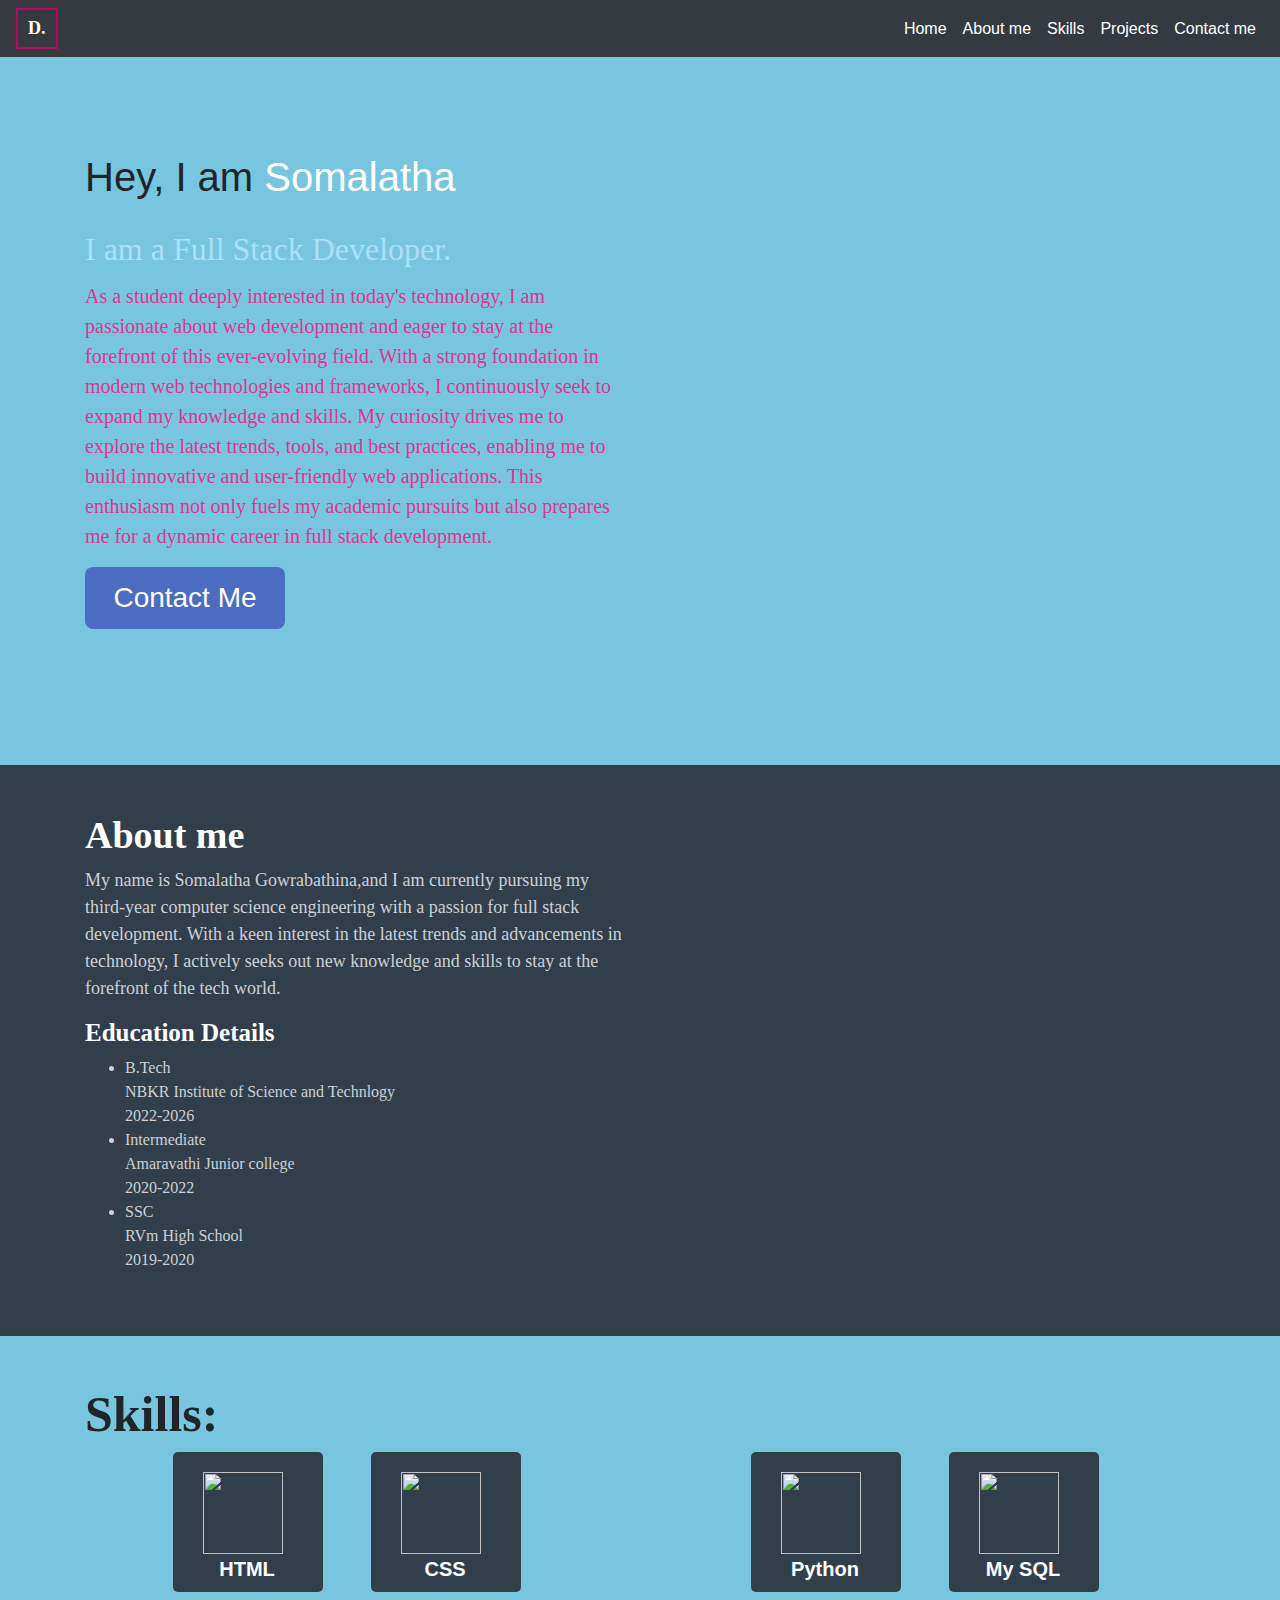
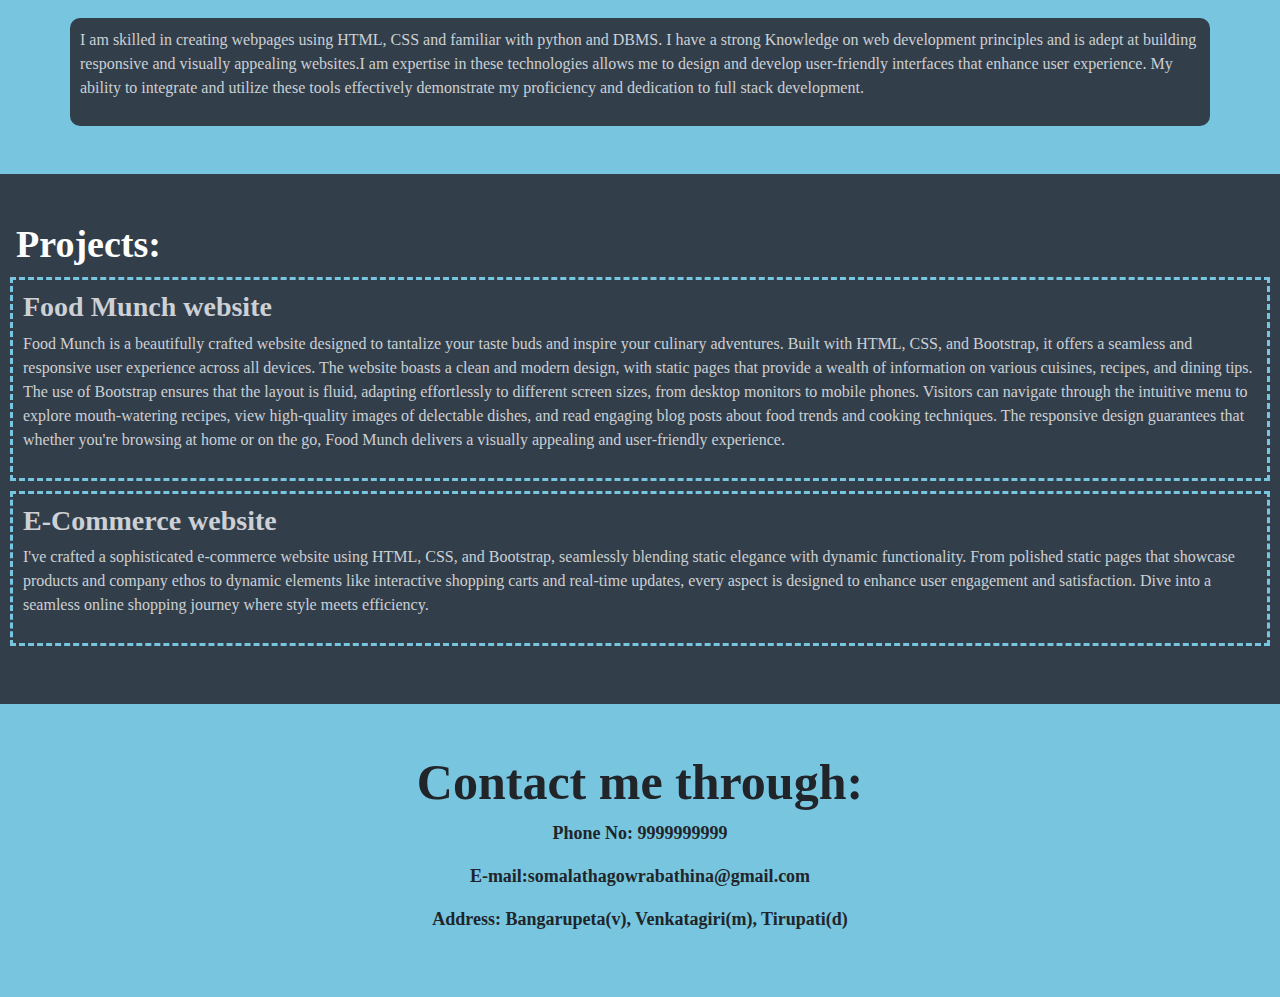
==== index.html @ cfc3a382 "Update and rename portfolio.html to index.html" ====
<!DOCTYPE html>
<html>

<head>
    <link rel="stylesheet" href="https://stackpath.bootstrapcdn.com/bootstrap/4.5.2/css/bootstrap.min.css" integrity="sha384-JcKb8q3iqJ61gNV9KGb8thSsNjpSL0n8PARn9HuZOnIxN0hoP+VmmDGMN5t9UJ0Z" crossorigin="anonymous" />
    <script src="https://code.jquery.com/jquery-3.5.1.slim.min.js" integrity="sha384-DfXdz2htPH0lsSSs5nCTpuj/zy4C+OGpamoFVy38MVBnE+IbbVYUew+OrCXaRkfj" crossorigin="anonymous"></script>
    <script src="https://cdn.jsdelivr.net/npm/popper.js@1.16.1/dist/umd/popper.min.js" integrity="sha384-9/reFTGAW83EW2RDu2S0VKaIzap3H66lZH81PoYlFhbGU+6BZp6G7niu735Sk7lN" crossorigin="anonymous"></script>
    <script src="https://stackpath.bootstrapcdn.com/bootstrap/4.5.2/js/bootstrap.min.js" integrity="sha384-B4gt1jrGC7Jh4AgTPSdUtOBvfO8shuf57BaghqFfPlYxofvL8/KUEfYiJOMMV+rV" crossorigin="anonymous"></script>
    <link rel="stylesheet" href="style.css">
</head>

<body>
    <nav class="navbar navbar-expand-lg navbar-dark bg-dark">
        <a class="navbar-brand portfolio-logo" href="#">D.</a>
        <button class="navbar-toggler" type="button" data-toggle="collapse" data-target="#navbarNavAltMarkup" aria-controls="navbarNavAltMarkup" aria-expanded="false" aria-label="Toggle navigation">
            <span class="navbar-toggler-icon"></span>
        </button>
        <div class="collapse navbar-collapse" id="navbarNavAltMarkup">
            <div class="navbar-nav ml-auto">
                <a class="nav-link active" id="navitem1" href="#home">Home <span class="sr-only">(current)</span></a>
                <a class="nav-link" id="navitem2" href="#aboutme">About me</a>
                <a class="nav-link" id="navitem3" href="#skills">Skills</a>
                <a class="nav-link" id="navitem4" href="#projects">Projects</a>
                <a class="nav-link" id="navitem5" href="#contactme">Contact me</a>
            </div>
        </div>
    </nav>
    <div class="portfolio-website-home pb-3 pt-5" id="home">
        <div class="container">
            <div class="row">
                <div class="col-12 col-md-6 order-1 order-md-2">
                    <div class="text-center">
                        <img src="" class="portfolio-image mt-5" />
                    </div>
                </div>
                <div class="col-12 col-md-6 order-2 order-md-1">
                    <h1 class="portfolio-website--home-mainheading mt-5 mb-4">Hey, I am <span class="name">Somalatha</span></h1>
                    <p class="portfolio-website-home-description mb-2">I am a Full Stack Developer.</p>
                    <p class="portfolio-website-home-description1">As a student deeply interested in today's technology, I am passionate about web development and eager to stay at the forefront of this ever-evolving field. With a strong foundation in modern web technologies and frameworks, I continuously seek to expand my knowledge and skills. My curiosity drives me to explore the latest trends, tools, and best practices, enabling me to build innovative and user-friendly web applications. This enthusiasm not only fuels my academic pursuits but also prepares me for a dynamic career in full stack development.</p>
                    <button class="home-btn">Contact Me</button>
                </div>
            </div>
        </div>
    </div>
    <div class="portfolio-website-aboutme pt-5 pb-5" id="aboutme">
        <div class="container">
            <div class="row">
                <div class="col-12 col-md-6">
                    <h1 class="sec-main-heading">About me</h1>
                    <p class="aboutme-description">My name is Somalatha Gowrabathina,and I am currently pursuing my third-year computer science engineering with a passion for full stack development. With a keen interest in the latest trends and advancements in technology, I actively seeks out new knowledge and skills to stay at the forefront of the tech world.</p>
                    <h3 class="aboutme-education">Education Details</h3>
                    <ul>
                        <li class="edu-list-item">B.Tech<br>NBKR Institute of Science and Technlogy<br>2022-2026</li>
                        <li class="edu-list-item">Intermediate<br>Amaravathi Junior college<br>2020-2022</li>
                        <li class="edu-list-item">SSC<br>RVm High School<br>2019-2020</li>
                    </ul>
                </div>
            </div>
        </div>
    </div>
    <div class="shadow portfolio-website-skills pt-5 pb-5" id="skills">
        <div class="container">
            <div class="row">
                <div class="col-12">
                    <h1 class="sec1-heading">Skills:</h1>
                </div>
                <div class="col-12 col-md-6 mb-3">
                    <div class="d-flex flex-row justify-content-center">
                        <div class="skills-container mr-5">
                            <div class="d-flex flex-column justify-content-center">
                                <img src="https://d1tgh8fmlzexmh.cloudfront.net/ccbp-responsive-website/portfolio-skills-html-img.png" class="skills-image" />
                                <p class="skills-label">HTML</p>
                            </div>
                        </div>
                        <div class="skills-container mr-3">
                            <div class="d-flex flex-column justify-content-center">
                                <img src="https://d1tgh8fmlzexmh.cloudfront.net/ccbp-responsive-website/portfolio-skills-css-img.png" class="skills-image" />
                                <p class="skills-label">CSS</p>
                            </div>
                        </div>
                    </div>
                </div>
                <div class="col-12 col-md-6">
                    <div class="d-flex flex-row justify-content-center">
                        <div class="skills-container mr-5">
                            <div class="d-flex flex-column justify-content-center">
                                <img src="https://logos-world.net/wp-content/uploads/2021/10/Python-Symbol.png" class="skills-image" />
                                <p class="skills-label">Python</p>
                            </div>
                        </div>
                        <div class="skills-container">
                            <div class="d-flex flex-column justify-content-center">
                                <img src="https://1000logos.net/wp-content/uploads/2020/08/MySQL-Logo.png" class="skills-image" />
                                <p class="skills-label">My SQL</p>
                            </div>
                        </div>
                    </div>
                </div>
                <div class="skill-desc">
                    <p class="desc">I am skilled in creating webpages using HTML, CSS and familiar with python and DBMS. I have a strong Knowledge on web development principles and is adept at building responsive and visually appealing websites.I am expertise in these technologies allows me to design and develop user-friendly interfaces that enhance user experience. My ability to integrate and utilize these tools effectively demonstrate my proficiency and dedication to full stack development.</p>
                </div>
            </div>
        </div>
    </div>
    <div class="portfolio-website-projects pb-5 pt-5" id="projects">
        <h1 class="sec-main-heading pl-3">Projects:</h1>
        <div class="project-container">
            <h3 class="project-name">Food Munch website</h1>
            <p class="project-desc">Food Munch is a beautifully crafted website designed to tantalize your taste buds and inspire your culinary adventures. Built with HTML, CSS, and Bootstrap, it offers a seamless and responsive user experience across all devices.
                The website boasts a clean and modern design, with static pages that provide a wealth of information on various cuisines, recipes, and dining tips. The use of Bootstrap ensures that the layout is fluid, adapting effortlessly to different screen sizes, from desktop monitors to mobile phones.
                Visitors can navigate through the intuitive menu to explore mouth-watering recipes, view high-quality images of delectable dishes, and read engaging blog posts about food trends and cooking techniques. The responsive design guarantees that whether you're browsing at home or on the go, Food Munch delivers a visually appealing and user-friendly experience.</p>
        </div>
        <div class="project-container">
            <h3 class="project-name">E-Commerce website</h1>
            <p class="project-desc">I've crafted a sophisticated e-commerce website using HTML, CSS, and Bootstrap, seamlessly blending static elegance with dynamic functionality. From polished static pages that showcase products and company ethos to dynamic elements like interactive shopping carts and real-time updates, every aspect is designed to enhance user engagement and satisfaction. Dive into a seamless online shopping journey where style meets efficiency.</p>
        </div>
    </div>
    <div class="portfolio-contact-me pt-5 pb-5" id="contactme">
        <h1 class="sec1-heading">Contact me through:</h1>
        <p class="contact-details">Phone No: 9999999999</p>
        <p class="contact-details">E-mail:somalathagowrabathina@gmail.com</p>
        <p class="contact-details">Address: Bangarupeta(v), Venkatagiri(m), Tirupati(d)</p>
    </div>
</body>

</html>
---- style.css ----
#navitem1 {
    color: #ffffff;
}

#navitem2 {
    color: #ffffff;
}

#navitem3 {
    color: #ffffff;
}

#navitem4 {
    color: #ffffff;
}

#navitem5 {
    color: #ffffff;
}

.portfolio-logo {
    font-family: roboto;
    font-size: 18px;
    font-weight: 700;
    border-style: solid;
    border-width: 2px;
    border-color: #c30266;
    padding-left: 10px;
    padding-right: 10px;
}

.portfolio-website-home {
    background-color:#77c5df;
}

.portfolio-image {
    width: 280px;
    border-radius: 500px;
}

.portfolio-website-home-mainheading {
    font-family: roboto;
    font-size: 50px;
    color: #ffffff;
}

.name {
    color:#ffffff;
}

.portfolio-website-home-description {
    color: #a9e0f7;
    font-size: 32px;
    font-family: roboto;
}
.portfolio-website-home-description1{
    color: #e33394;
    font-size: 20px;
    font-family: roboto;
}
.home-btn {
    width: 200px;
    border-radius: 8px;
    border-width: 0px;
    font-size: 28px;
    background-color: #4b6cc1;
    color: #ffffff;
    margin-bottom: 120px;
    padding: 10px;
}
.portfolio-website-aboutme {
    background-color: #323f4b;
}

.sec-main-heading {
    color: #ffffff;
    font-size: 38px;
    font-weight: bold;
    font-family: roboto;
}

.aboutme-description {
    font-size: 18px;
    font-family: roboto;
    color: #cdd0d4;
}
.aboutme-education{
    color: #ffffff;
    font-size: 25px;
    font-weight: bold;
    font-family: roboto;
}
.edu-list-item{
    color:#cdd0d4;
    font-family:roboto;
}
.portfolio-website-skills {
    background-color:#77c5df;
}
.sec1-heading{
    font-size:50px;
    font-family:roboto;
    font-weight:bold;
}

.skills-container {
    background-color: #323f4b;
    border-radius: 5px;
    padding: 20px;
    padding-left: 30px;
    padding-right: 32px;
    height: 140px;
    width: 150px;
}

.skills-label {
    color: #ffffff;
    font-weight: bold;
    font-size: 20px;
    text-align: center;
}

.skills-image {
    height: 82px;
    width: 80px;
}
.skill-desc{
    background-color:#323f4b ;
    padding:10px;
    color:#cdd0d4;
    font-family:roboto;
    border-radius:10px;
    margin-top:10px;
}
.portfolio-website-projects {
    background-color: #323f4b;
}
.project-container{
    color:#77c5df;
    border-style:dashed;
    padding:10px;
    margin:10px;
}
.project-name{
    color:#cdd0d4;
    font-family:roboto;
    font-weight:bold;
}
.project-desc{
    color:#cdd0d4;
    font-family:roboto;
}
.portfolio-contact-me{
    background-color:#77c5df;
    text-align:center;
    font-family:roboto;
}
.contact-details{
    font-size:18px;
    font-weight:bold;
}
.icons{
    color:#ffffff
}
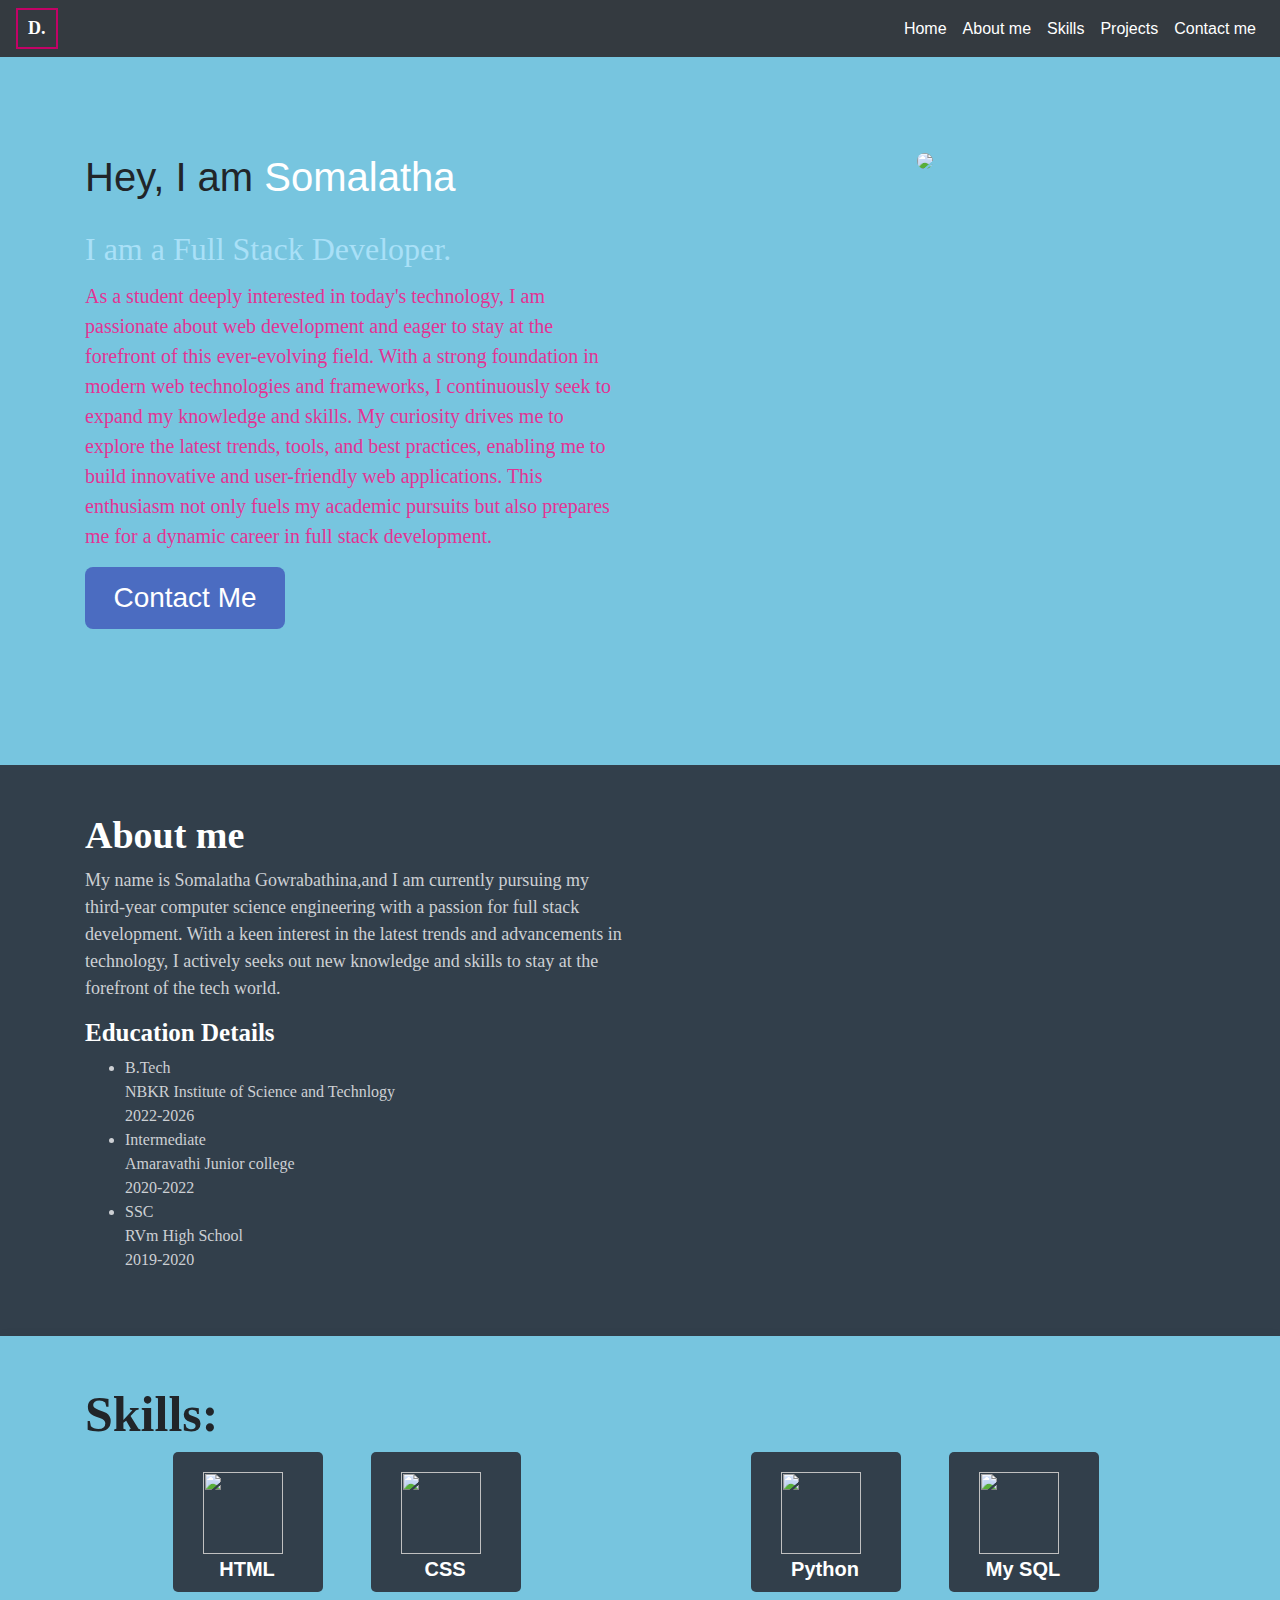
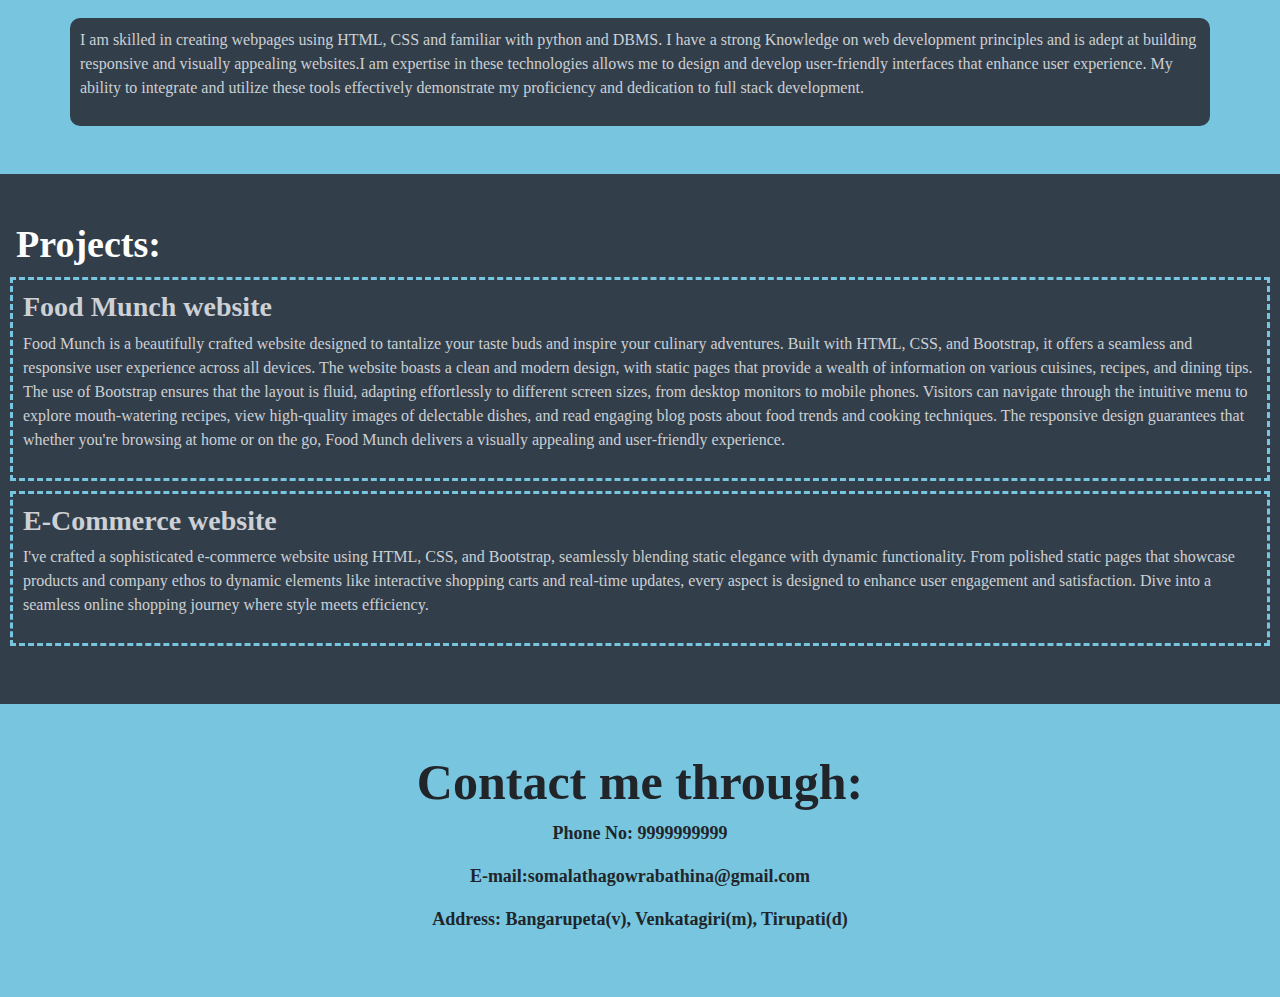
==== commit 61ef3932: "Update index.html" ====
--- a/index.html
+++ b/index.html
@@ -30,7 +30,7 @@
             <div class="row">
                 <div class="col-12 col-md-6 order-1 order-md-2">
                     <div class="text-center">
-                        <img src="" class="portfolio-image mt-5" />
+                        <img src="C:\Users\nbkr\Downloads\WhatsApp Image 2024-09-06 at 13.23.49.jpeg" class="portfolio-image mt-5" />
                     </div>
                 </div>
                 <div class="col-12 col-md-6 order-2 order-md-1">
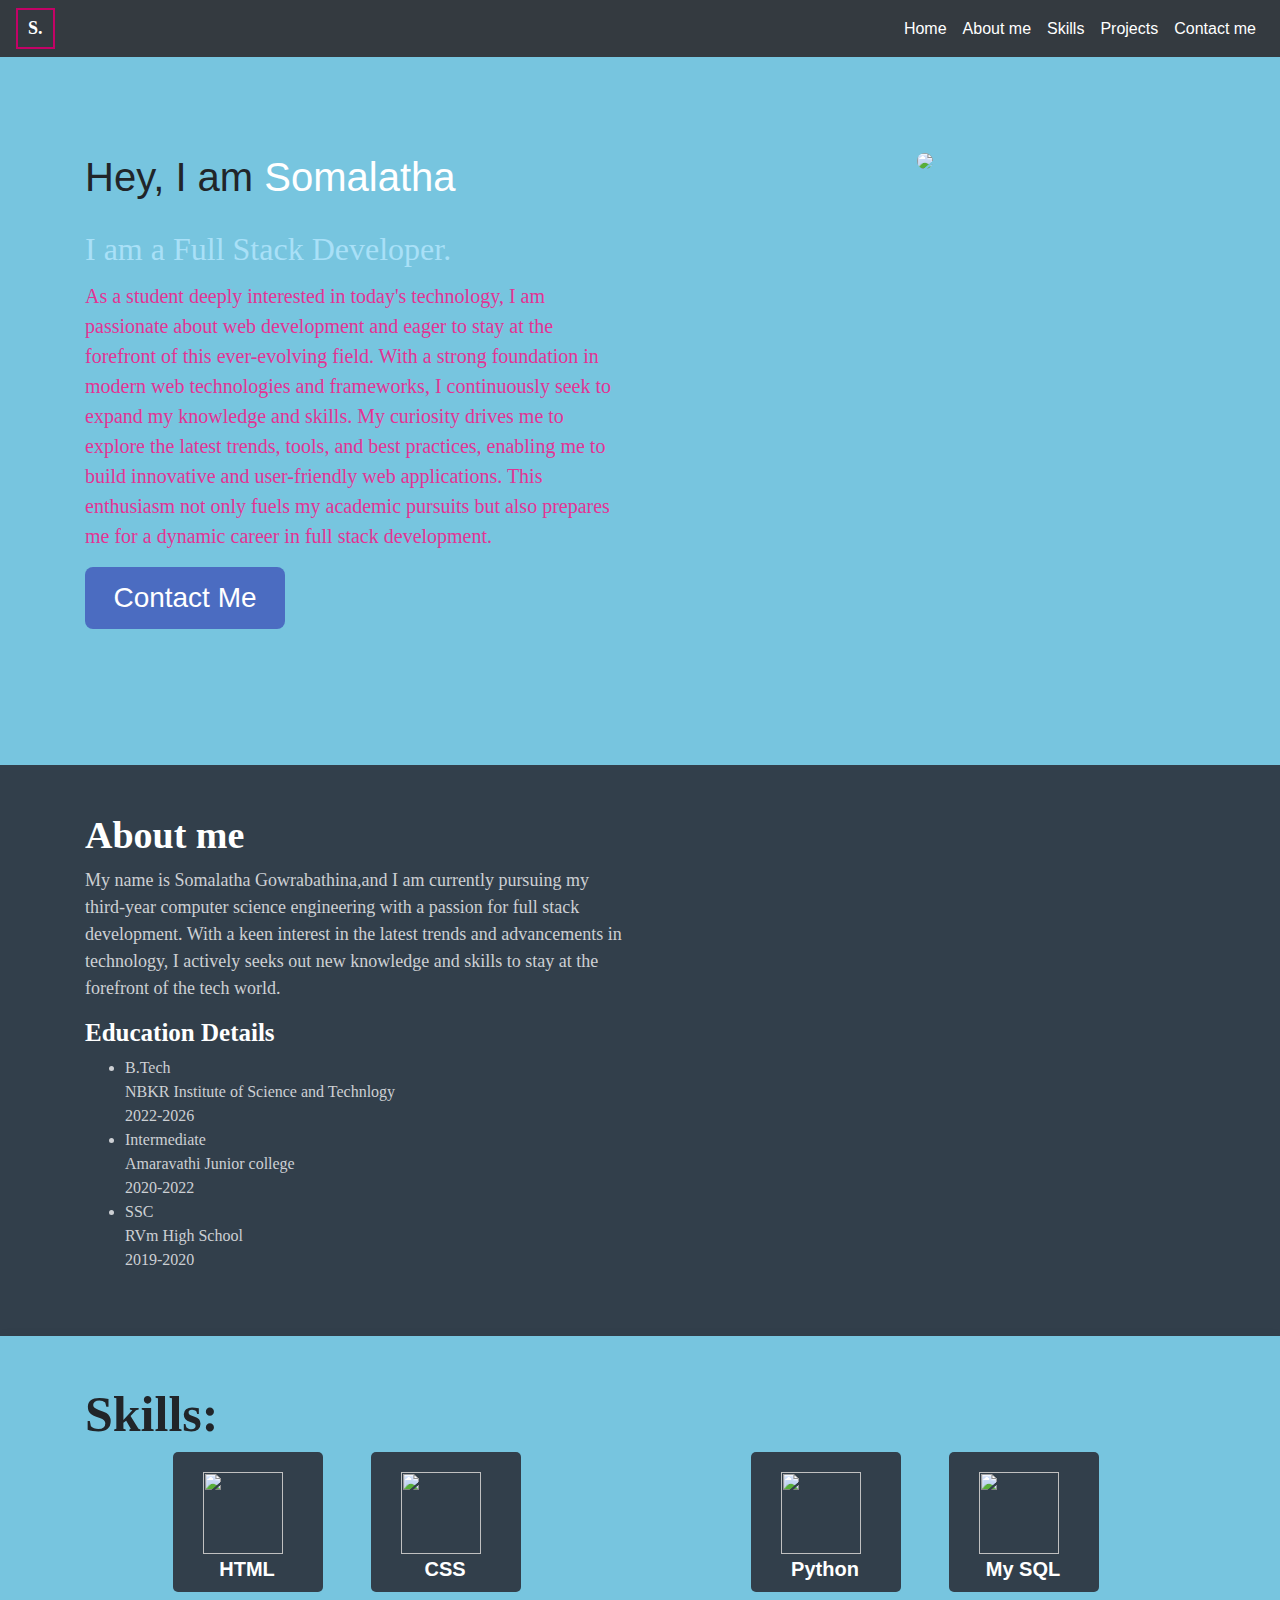
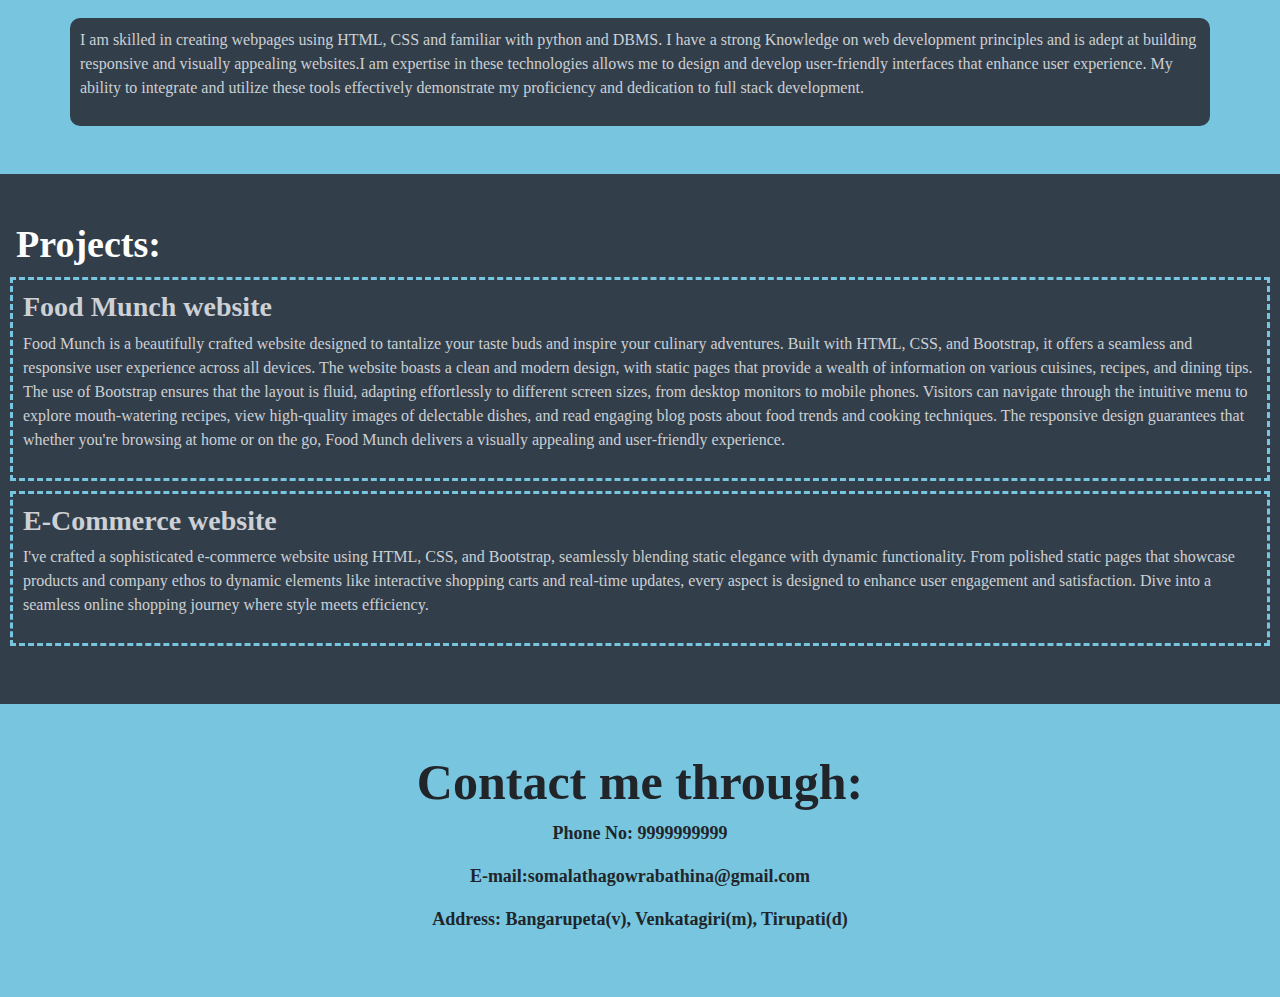
==== commit e406b8ba: "Update index.html" ====
--- a/index.html
+++ b/index.html
@@ -11,7 +11,7 @@
 
 <body>
     <nav class="navbar navbar-expand-lg navbar-dark bg-dark">
-        <a class="navbar-brand portfolio-logo" href="#">D.</a>
+        <a class="navbar-brand portfolio-logo" href="#">S.</a>
         <button class="navbar-toggler" type="button" data-toggle="collapse" data-target="#navbarNavAltMarkup" aria-controls="navbarNavAltMarkup" aria-expanded="false" aria-label="Toggle navigation">
             <span class="navbar-toggler-icon"></span>
         </button>
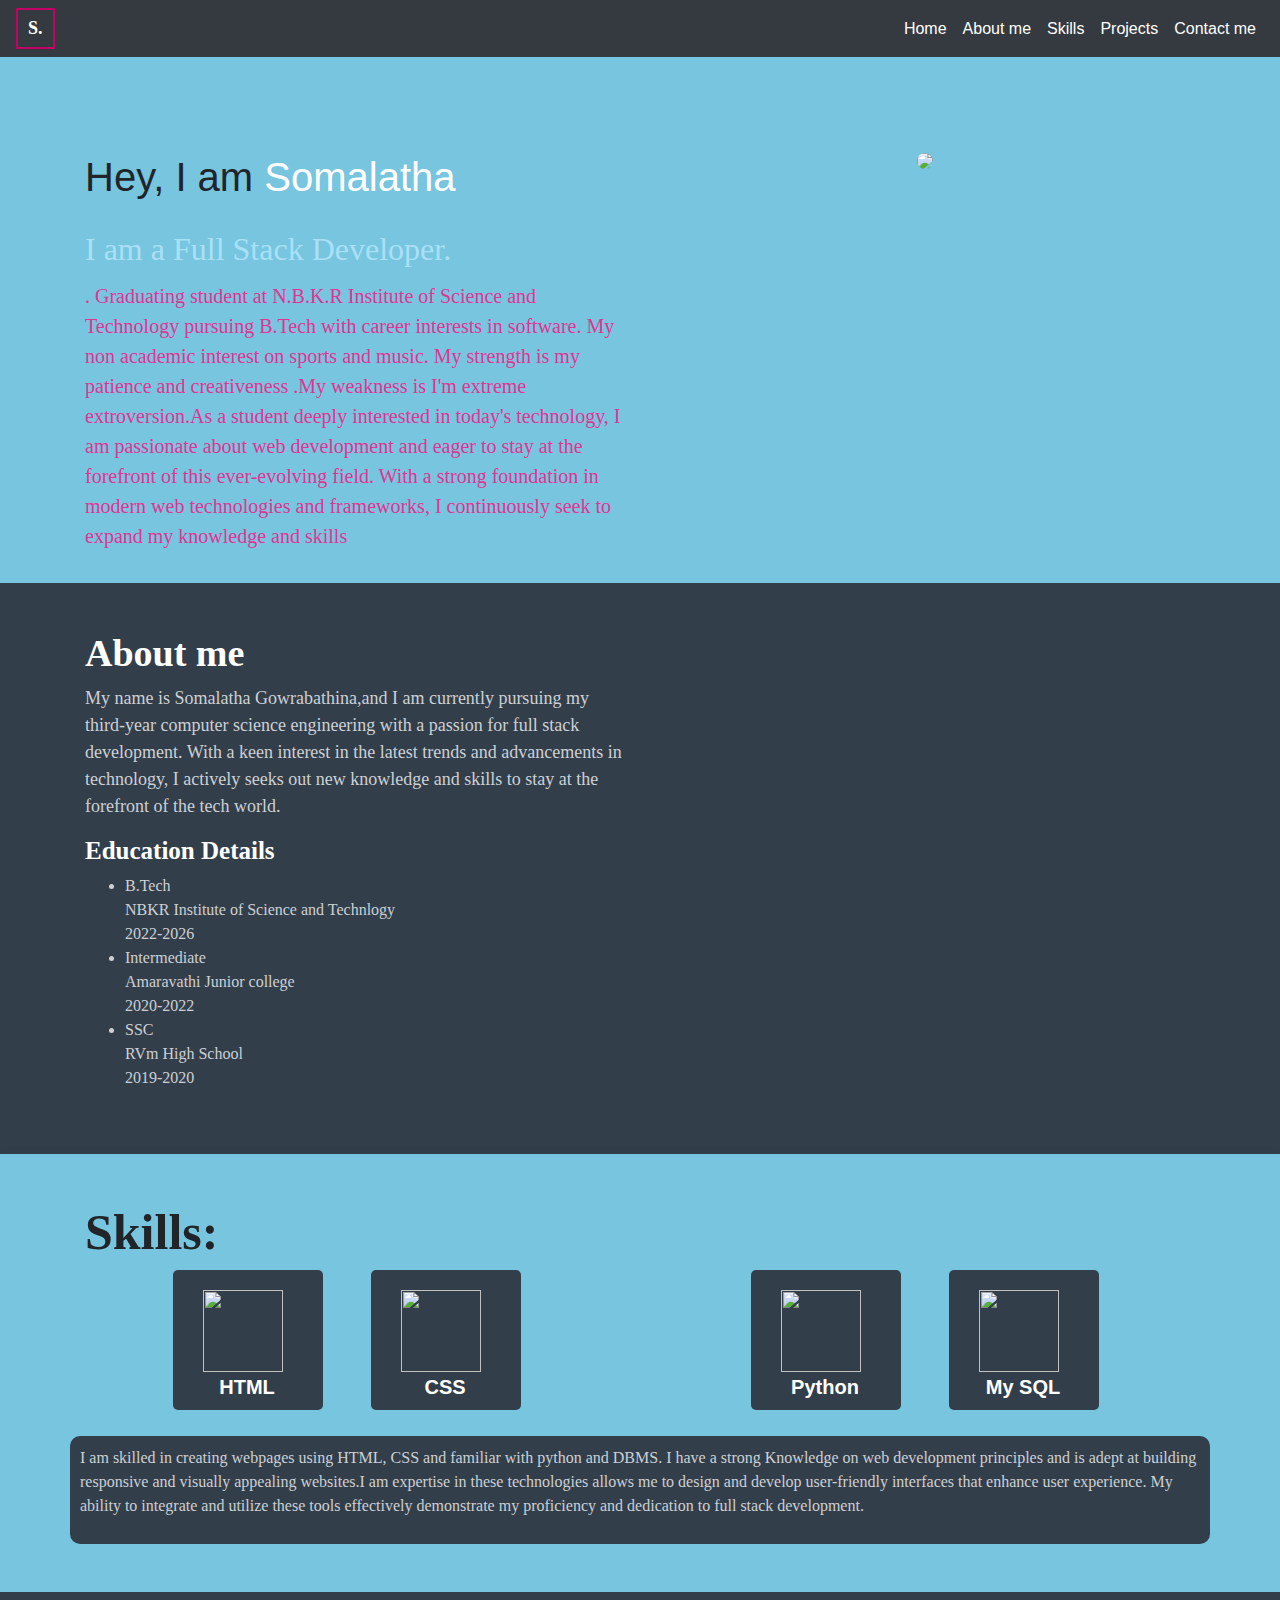
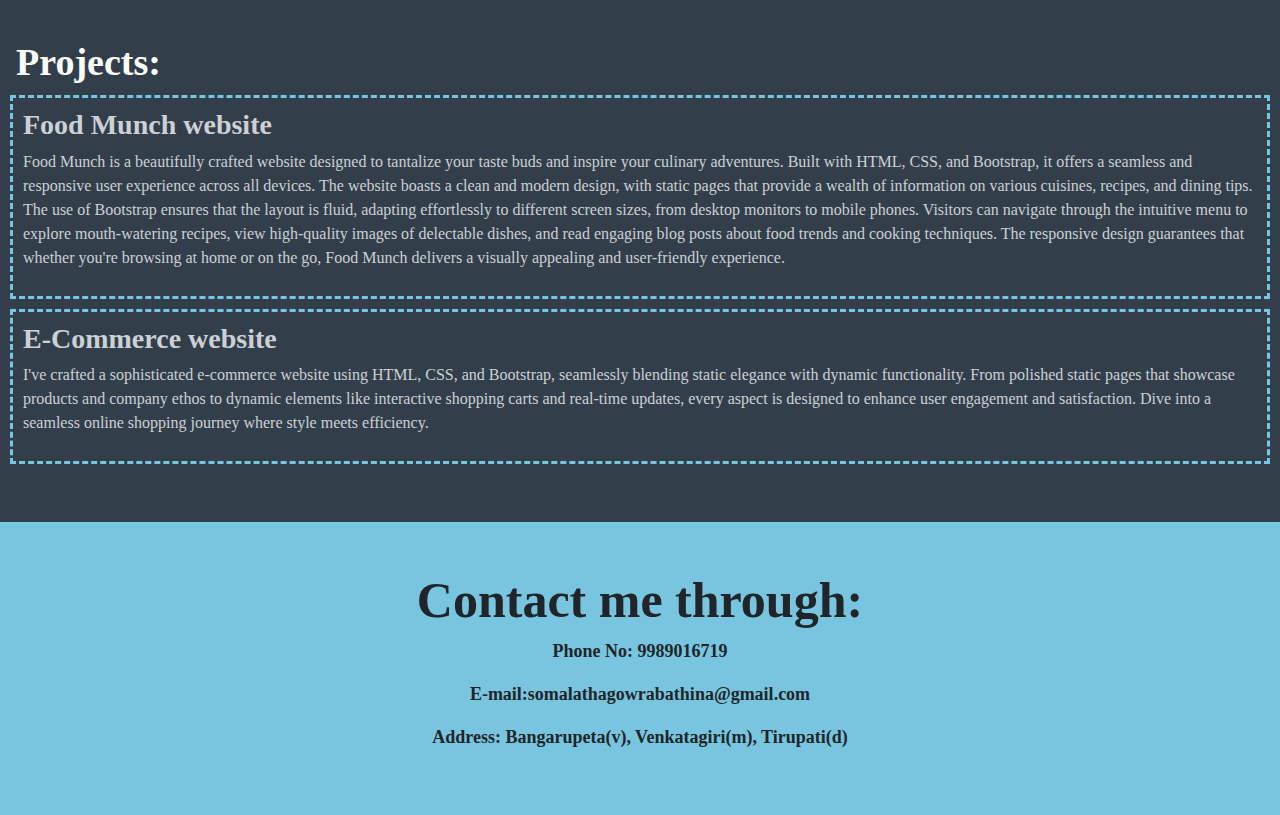
==== commit d4f09827: "Update index.html" ====
--- a/index.html
+++ b/index.html
@@ -30,14 +30,17 @@
             <div class="row">
                 <div class="col-12 col-md-6 order-1 order-md-2">
                     <div class="text-center">
-                        <img src="C:\Users\nbkr\Downloads\WhatsApp Image 2024-09-06 at 13.23.49.jpeg" class="portfolio-image mt-5" />
+                        <img src="C:\Users\NBKRIST\Downloads\WhatsApp Image 2024-09-06 at 13.47.47.jpeg" class="portfolio-image mt-5" />
                     </div>
                 </div>
                 <div class="col-12 col-md-6 order-2 order-md-1">
                     <h1 class="portfolio-website--home-mainheading mt-5 mb-4">Hey, I am <span class="name">Somalatha</span></h1>
                     <p class="portfolio-website-home-description mb-2">I am a Full Stack Developer.</p>
-                    <p class="portfolio-website-home-description1">As a student deeply interested in today's technology, I am passionate about web development and eager to stay at the forefront of this ever-evolving field. With a strong foundation in modern web technologies and frameworks, I continuously seek to expand my knowledge and skills. My curiosity drives me to explore the latest trends, tools, and best practices, enabling me to build innovative and user-friendly web applications. This enthusiasm not only fuels my academic pursuits but also prepares me for a dynamic career in full stack development.</p>
-                    <button class="home-btn">Contact Me</button>
+                    <p class="portfolio-website-home-description1">. Graduating student at N.B.K.R Institute of
+                        Science and Technology pursuing B.Tech with career interests in
+                        software. My non academic interest on sports and music. My strength is
+                        my patience and creativeness .My weakness is I'm extreme
+                        extroversion.As a student deeply interested in today's technology, I am passionate about web development and eager to stay at the forefront of this ever-evolving field. With a strong foundation in modern web technologies and frameworks, I continuously seek to expand my knowledge and skills</p>
                 </div>
             </div>
         </div>
@@ -117,7 +120,7 @@
     </div>
     <div class="portfolio-contact-me pt-5 pb-5" id="contactme">
         <h1 class="sec1-heading">Contact me through:</h1>
-        <p class="contact-details">Phone No: 9999999999</p>
+        <p class="contact-details">Phone No: 9989016719</p>
         <p class="contact-details">E-mail:somalathagowrabathina@gmail.com</p>
         <p class="contact-details">Address: Bangarupeta(v), Venkatagiri(m), Tirupati(d)</p>
     </div>
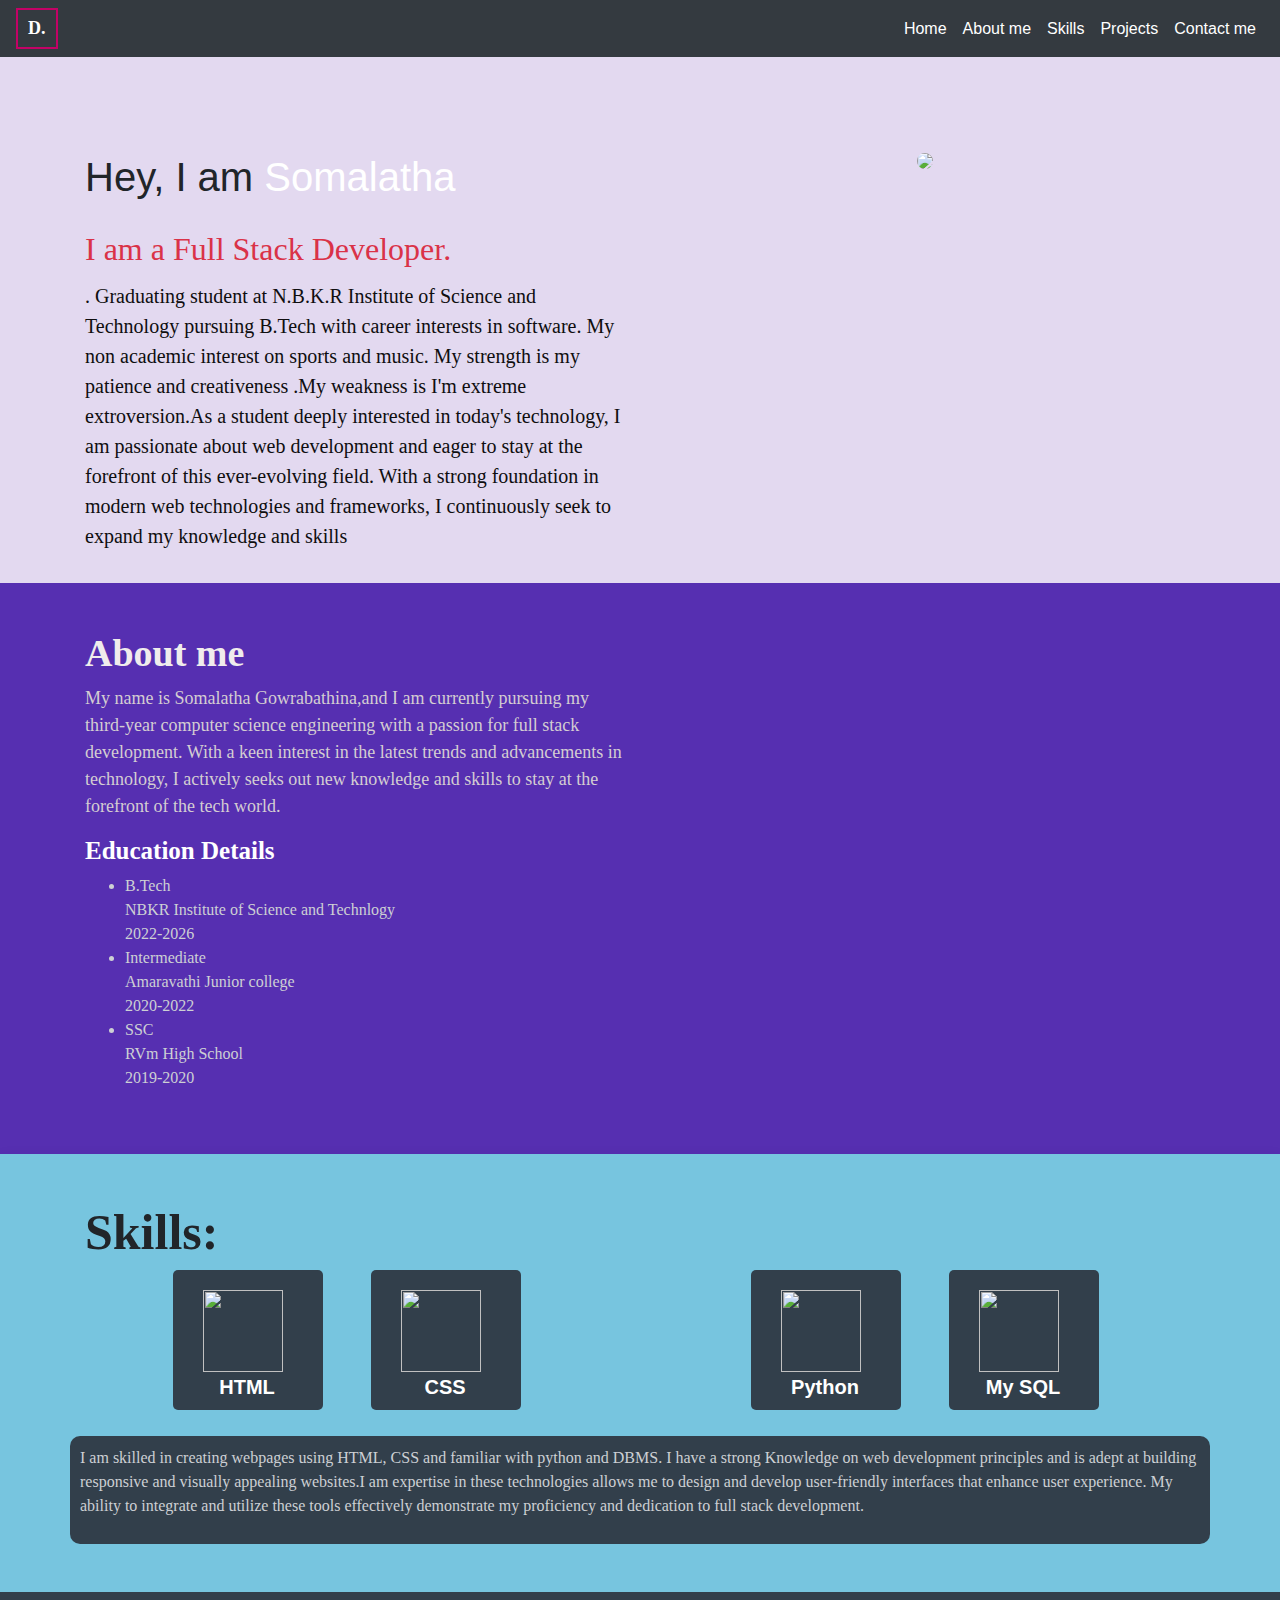
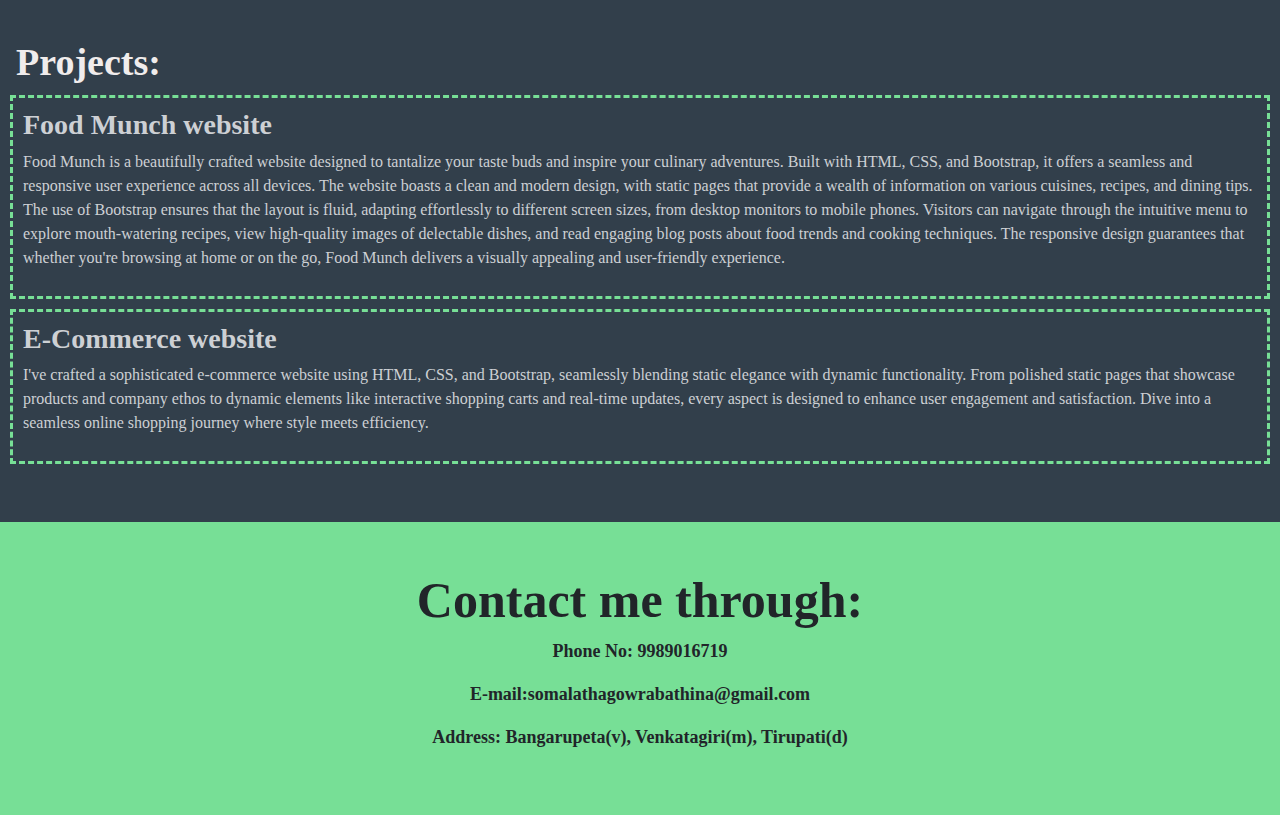
==== commit 889e7546: "Update index.html" ====
--- a/index.html
+++ b/index.html
@@ -11,7 +11,7 @@
 
 <body>
     <nav class="navbar navbar-expand-lg navbar-dark bg-dark">
-        <a class="navbar-brand portfolio-logo" href="#">S.</a>
+        <a class="navbar-brand portfolio-logo" href="#">D.</a>
         <button class="navbar-toggler" type="button" data-toggle="collapse" data-target="#navbarNavAltMarkup" aria-controls="navbarNavAltMarkup" aria-expanded="false" aria-label="Toggle navigation">
             <span class="navbar-toggler-icon"></span>
         </button>
@@ -127,3 +127,4 @@
 </body>
 
 </html>
+
--- a/style.css
+++ b/style.css
@@ -30,7 +30,7 @@
 }
 
 .portfolio-website-home {
-    background-color:#77c5df;
+    background-color:hwb(267 85% 6%);
 }
 
 .portfolio-image {
@@ -41,7 +41,7 @@
 .portfolio-website-home-mainheading {
     font-family: roboto;
     font-size: 50px;
-    color: #ffffff;
+    color: #aa1c1c;
 }
 
 .name {
@@ -49,12 +49,12 @@
 }
 
 .portfolio-website-home-description {
-    color: #a9e0f7;
+    color: #da3248;
     font-size: 32px;
     font-family: roboto;
 }
 .portfolio-website-home-description1{
-    color: #e33394;
+    color: #0f0e0f;
     font-size: 20px;
     font-family: roboto;
 }
@@ -63,17 +63,17 @@
     border-radius: 8px;
     border-width: 0px;
     font-size: 28px;
-    background-color: #4b6cc1;
-    color: #ffffff;
+    background-color: #57be1b;
+    color: #c52828;
     margin-bottom: 120px;
     padding: 10px;
 }
 .portfolio-website-aboutme {
-    background-color: #323f4b;
+    background-color: #562fb1;
 }
 
 .sec-main-heading {
-    color: #ffffff;
+    color: #f0ecec;
     font-size: 38px;
     font-weight: bold;
     font-family: roboto;
@@ -82,7 +82,7 @@
 .aboutme-description {
     font-size: 18px;
     font-family: roboto;
-    color: #cdd0d4;
+    color: #d4cdd2;
 }
 .aboutme-education{
     color: #ffffff;
@@ -136,7 +136,7 @@
     background-color: #323f4b;
 }
 .project-container{
-    color:#77c5df;
+    color:#77df96;
     border-style:dashed;
     padding:10px;
     margin:10px;
@@ -151,7 +151,7 @@
     font-family:roboto;
 }
 .portfolio-contact-me{
-    background-color:#77c5df;
+    background-color:#77df96;
     text-align:center;
     font-family:roboto;
 }
@@ -162,3 +162,5 @@
 .icons{
     color:#ffffff
 }
+
+
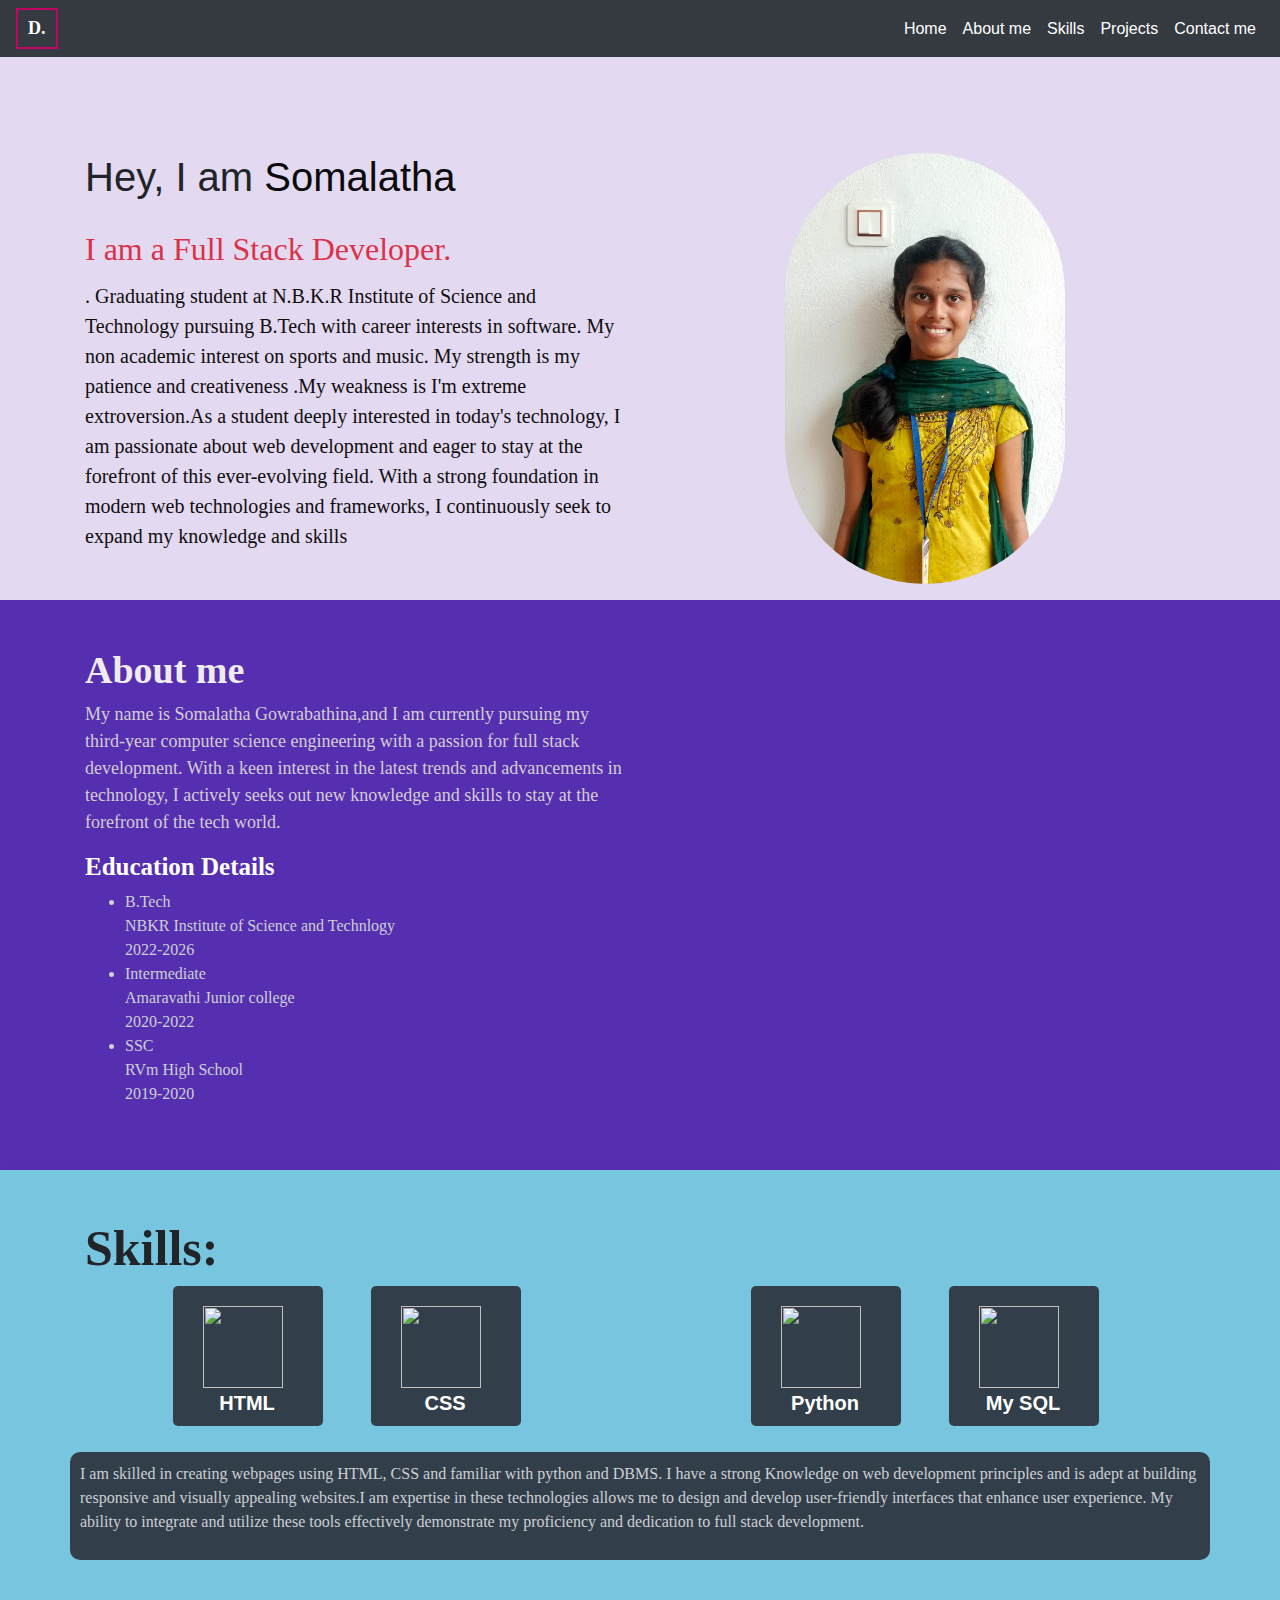
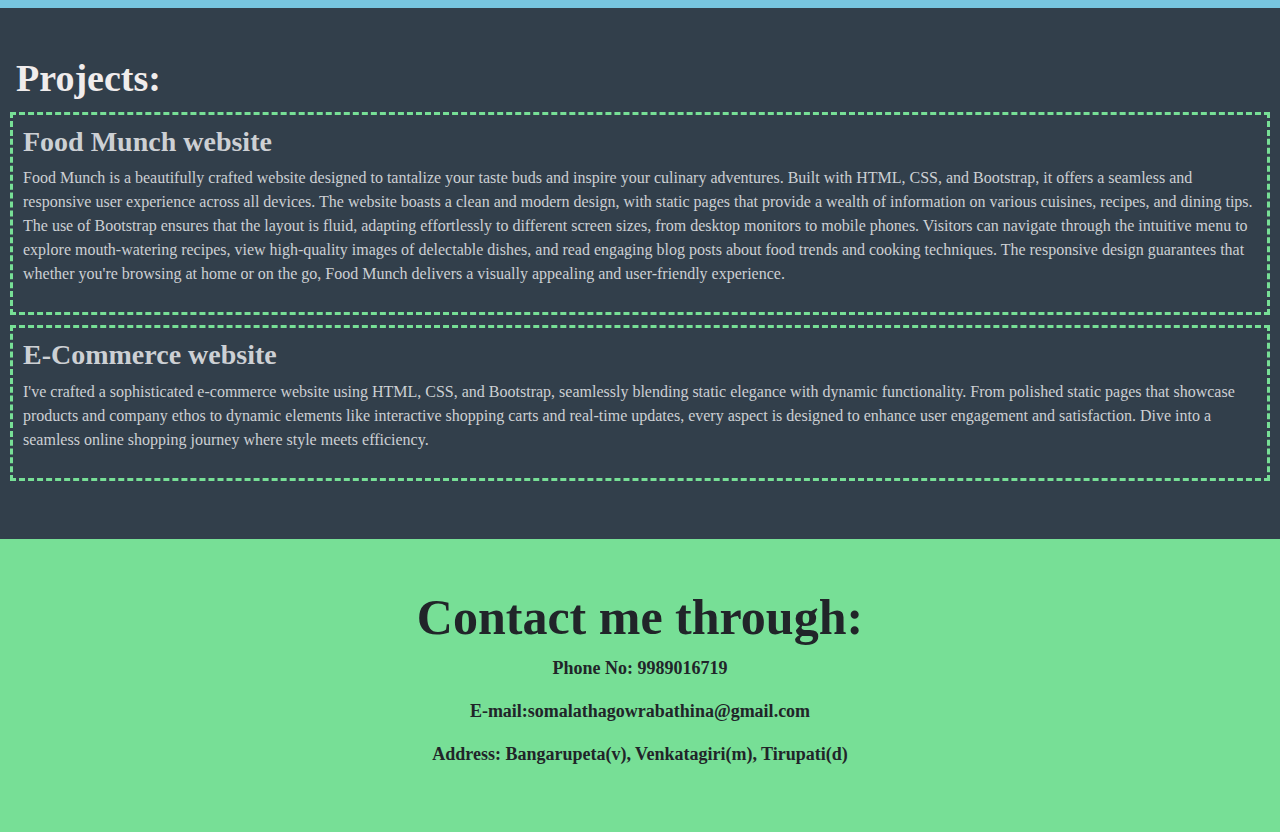
==== commit 20de4f7c: "Update index.html" ====
--- a/index.html
+++ b/index.html
@@ -30,7 +30,7 @@
             <div class="row">
                 <div class="col-12 col-md-6 order-1 order-md-2">
                     <div class="text-center">
-                        <img src="C:\Users\NBKRIST\Downloads\WhatsApp Image 2024-09-06 at 13.47.47.jpeg" class="portfolio-image mt-5" />
+                        <img src="profile1.jpeg" class="portfolio-image mt-5" />
                     </div>
                 </div>
                 <div class="col-12 col-md-6 order-2 order-md-1">
--- a/style.css
+++ b/style.css
@@ -45,7 +45,7 @@
 }
 
 .name {
-    color:#ffffff;
+    color:#0b0a0c;
 }
 
 .portfolio-website-home-description {
@@ -162,5 +162,3 @@
 .icons{
     color:#ffffff
 }
-
-
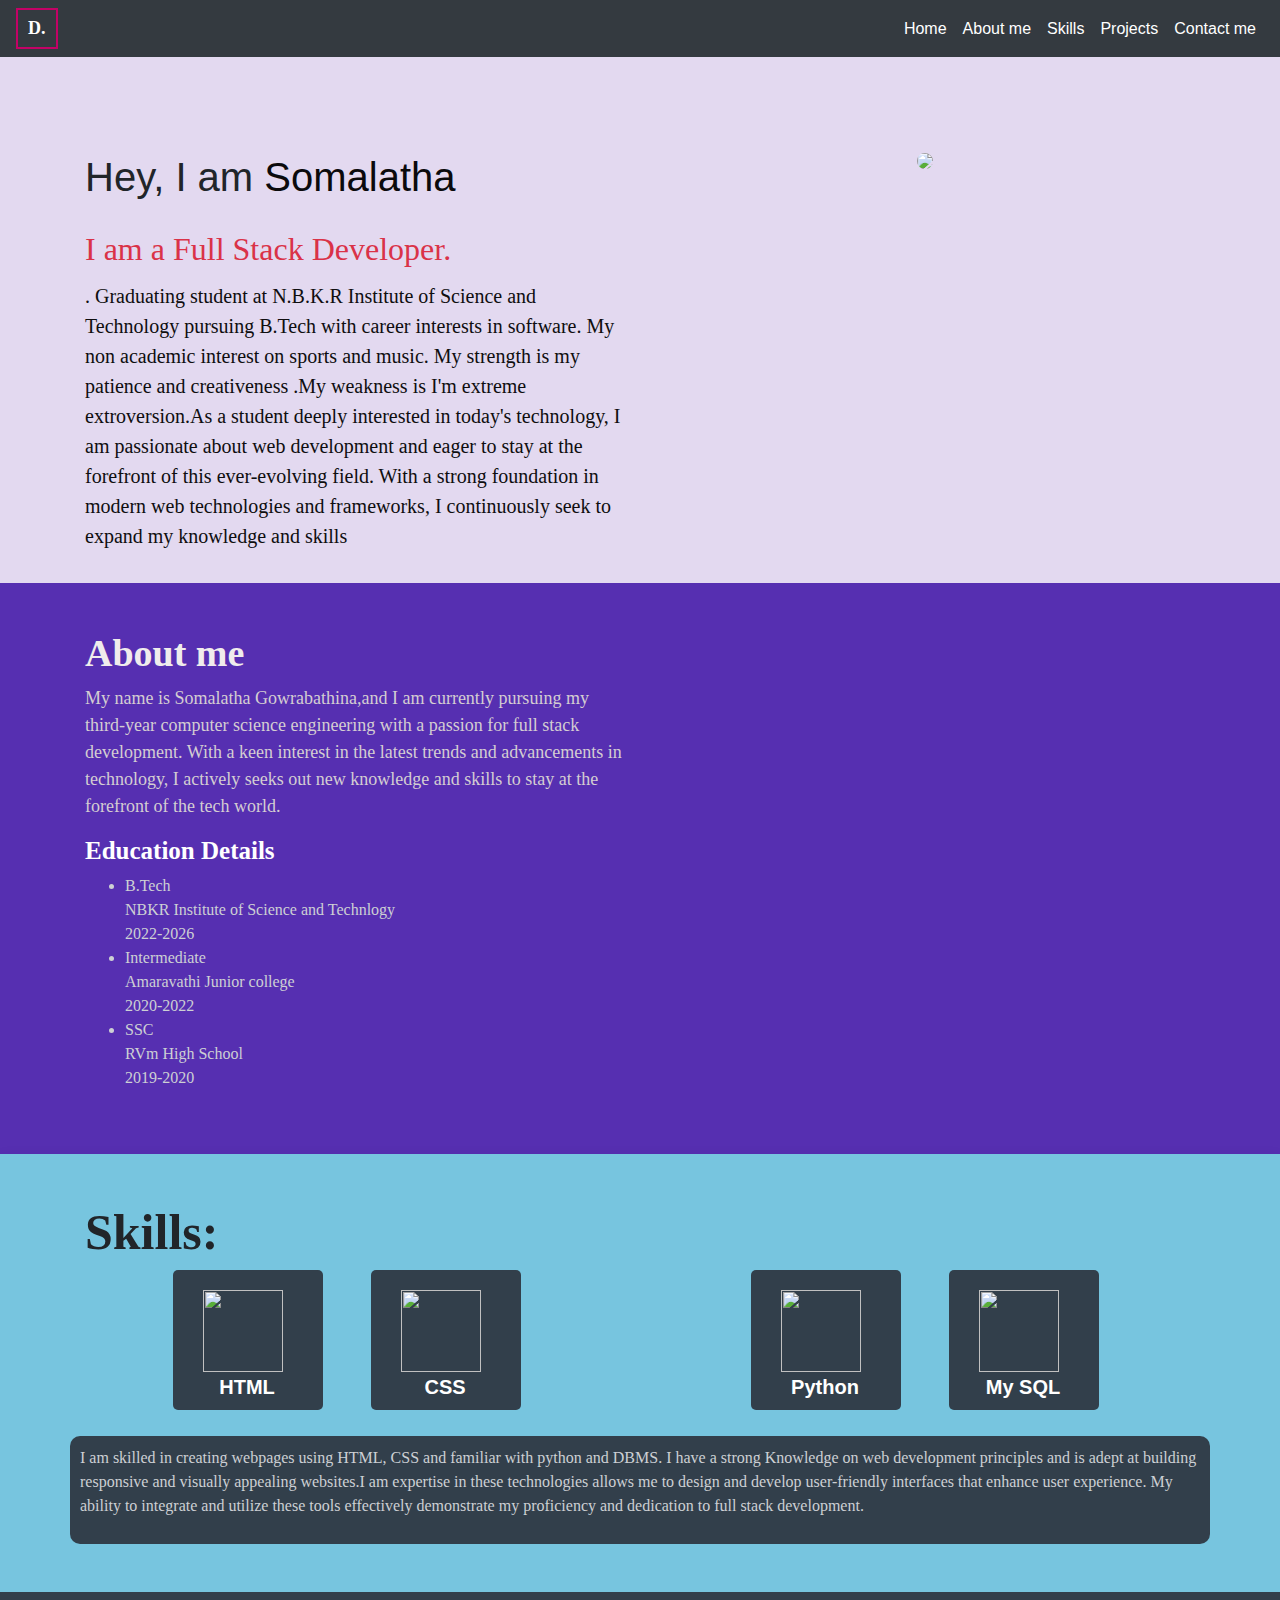
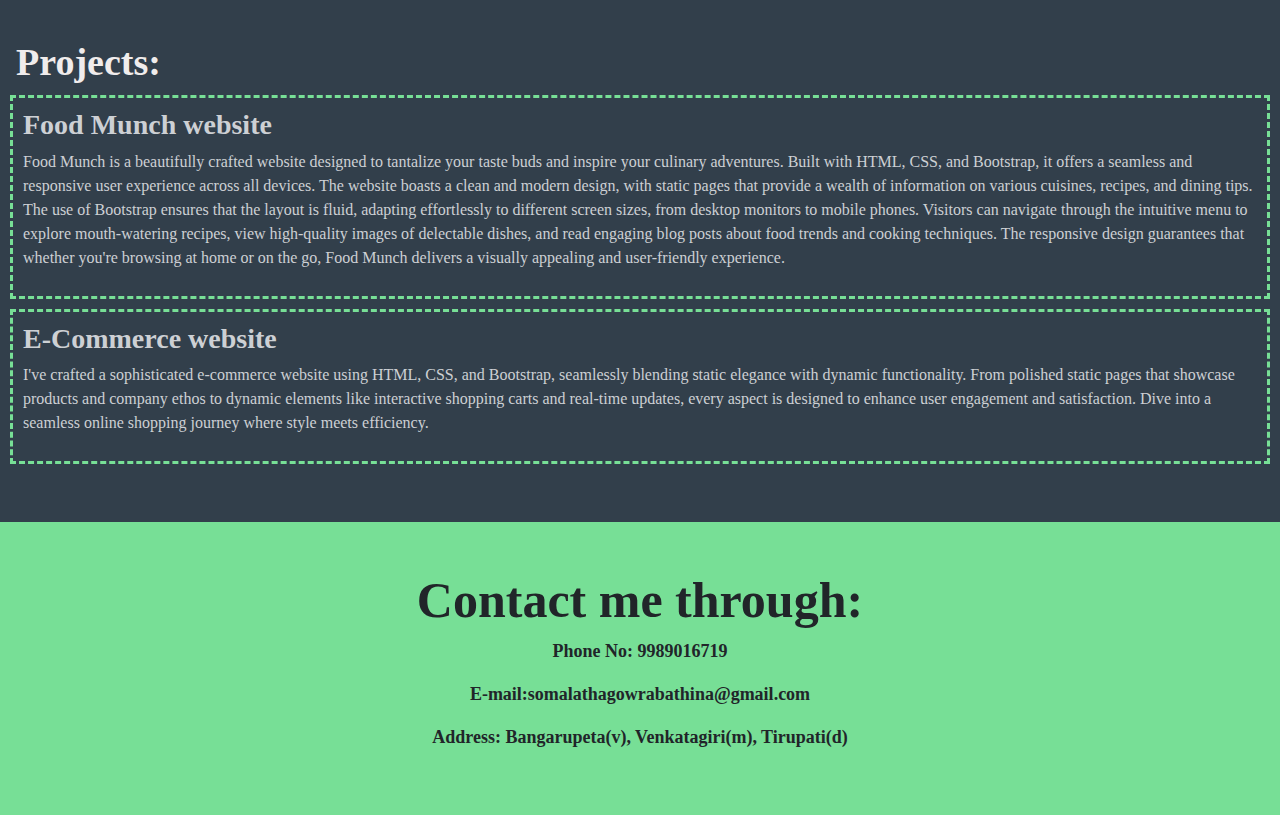
==== commit 77587448: "Update index.html" ====
--- a/index.html
+++ b/index.html
@@ -30,7 +30,7 @@
             <div class="row">
                 <div class="col-12 col-md-6 order-1 order-md-2">
                     <div class="text-center">
-                        <img src="profile1.jpeg" class="portfolio-image mt-5" />
+                        <img src="profile 1.jpeg" class="portfolio-image mt-5" />
                     </div>
                 </div>
                 <div class="col-12 col-md-6 order-2 order-md-1">
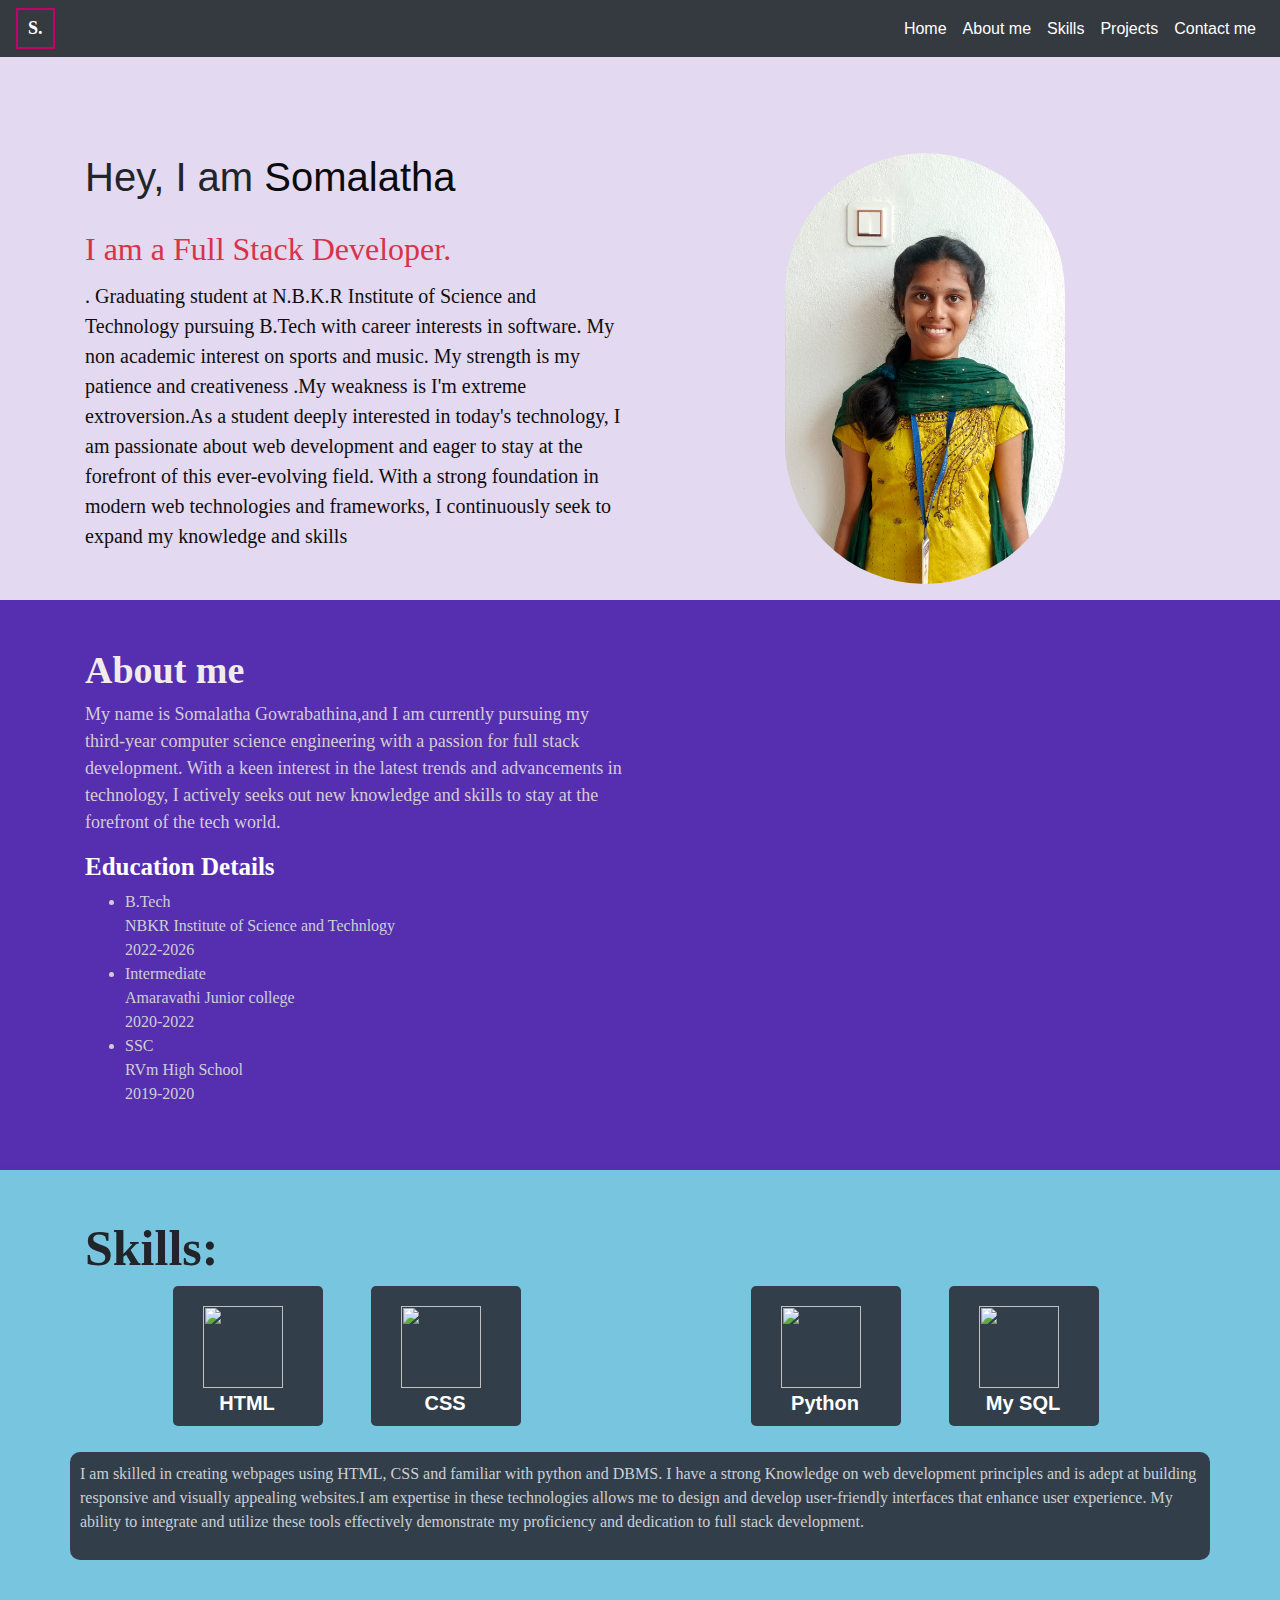
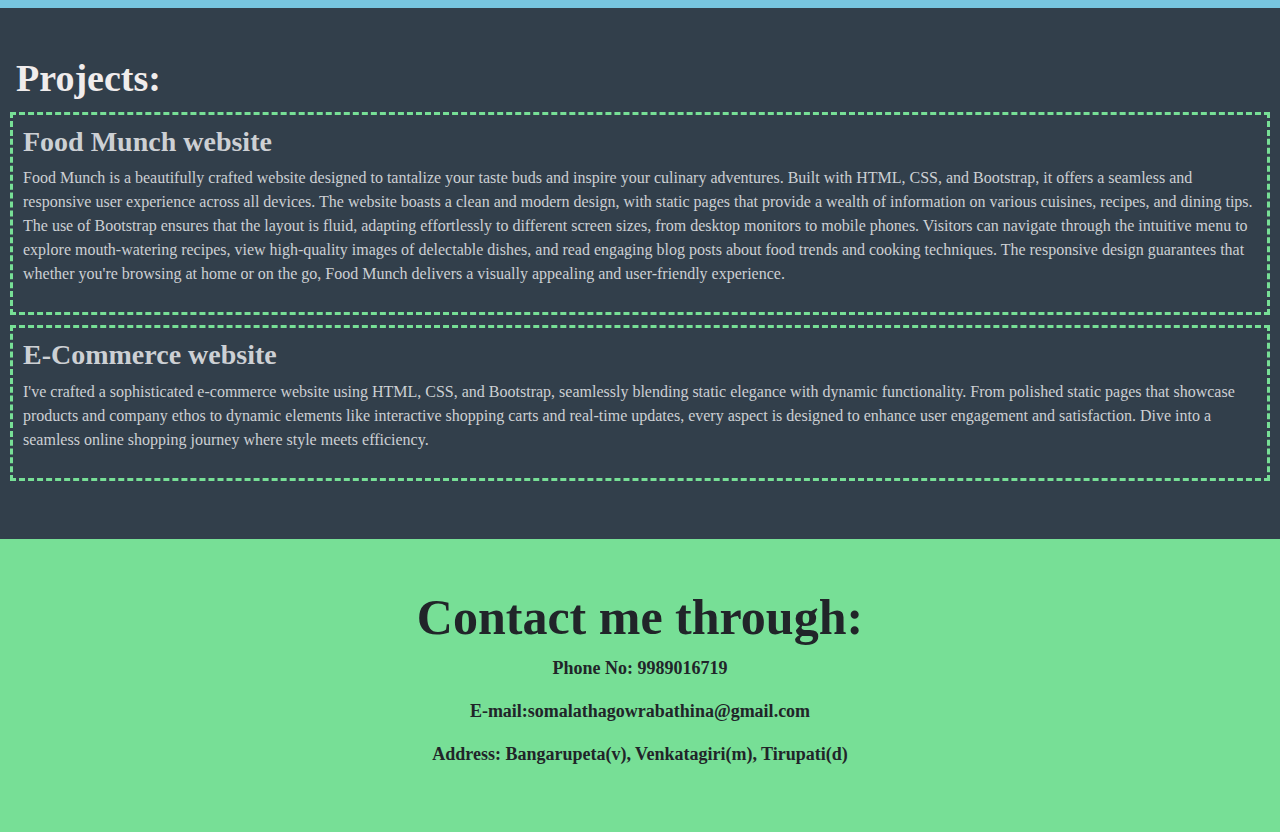
==== commit 76c83327: "Update index.html" ====
--- a/index.html
+++ b/index.html
@@ -11,7 +11,7 @@
 
 <body>
     <nav class="navbar navbar-expand-lg navbar-dark bg-dark">
-        <a class="navbar-brand portfolio-logo" href="#">D.</a>
+        <a class="navbar-brand portfolio-logo" href="#">S.</a>
         <button class="navbar-toggler" type="button" data-toggle="collapse" data-target="#navbarNavAltMarkup" aria-controls="navbarNavAltMarkup" aria-expanded="false" aria-label="Toggle navigation">
             <span class="navbar-toggler-icon"></span>
         </button>
@@ -30,7 +30,7 @@
             <div class="row">
                 <div class="col-12 col-md-6 order-1 order-md-2">
                     <div class="text-center">
-                        <img src="profile 1.jpeg" class="portfolio-image mt-5" />
+                        <img src="profile1.jpeg" class="portfolio-image mt-5" />
                     </div>
                 </div>
                 <div class="col-12 col-md-6 order-2 order-md-1">
